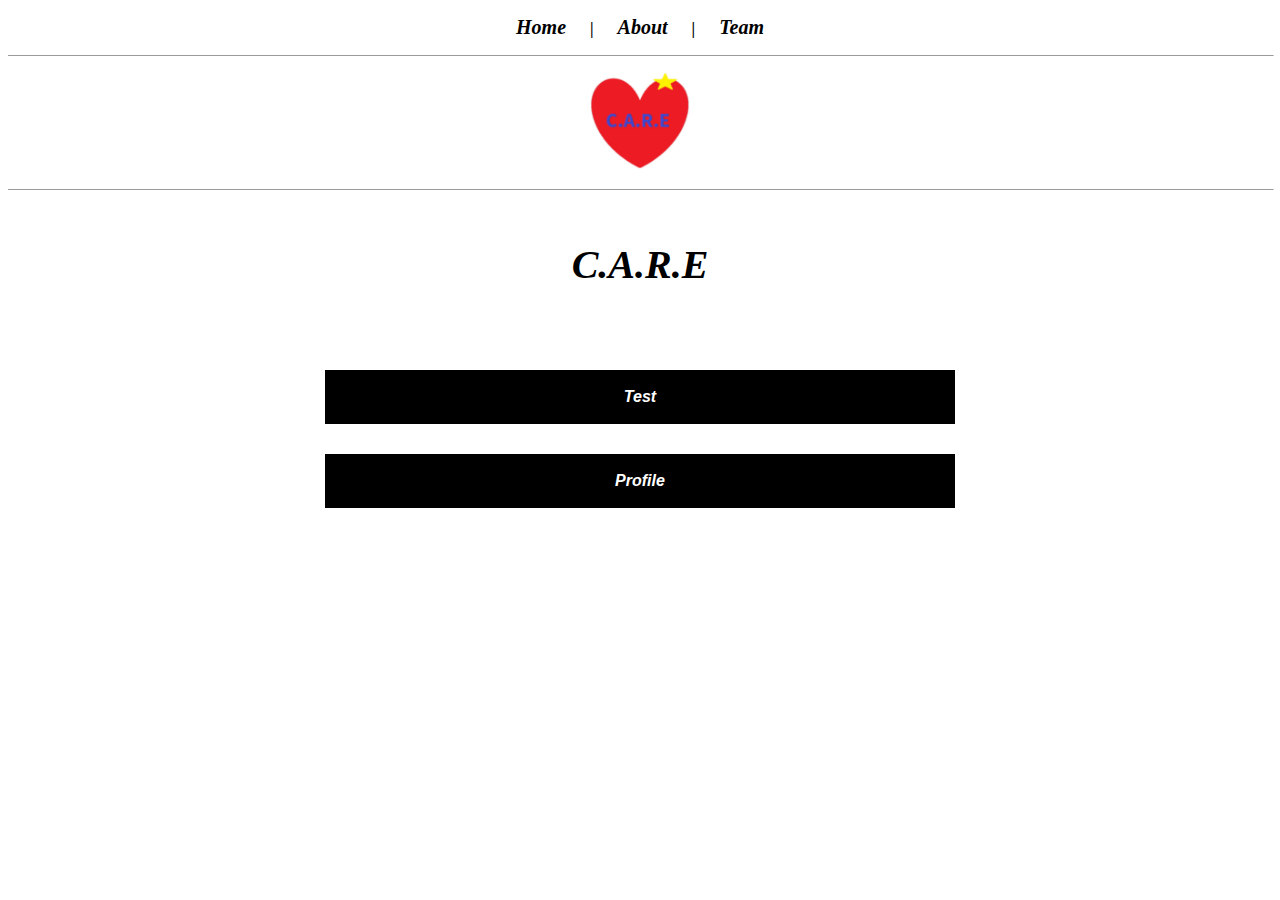
==== index.html @ 419fb631 "Update index.html" ====
<!DOCTYPE html>
<html>
<head>
<link rel="stylesheet"  type="text/css" href="media/style.css">
<title>
C.A.R.E
</title>
</head>
<body>

<p style="text-align:center">
<b>
<a href="https://carehealthapp.github.io/" class="header">Home</a>
|
<a href="https://carehealthapp.github.io/about" class="header">About</a>
|
<a href="https://carehealthapp.github.io/team" class="header">Team</a>
</b>
</p>

<hr size width="100%" color:"black">
<p style="text-align:center">
<img src="media/logo.png">
</p>
<hr size width="100%" color:"black">

<h1><b>C.A.R.E</b></h1>
<p style="text-align:center">
<a href="https://centralindia.healthbot.microsoft.com/account/healthybott-aqsgzym">
<button class="button2">
<b>
Test
</b>
</button>
</a>
<br>
<a href="">
<button class="button1">
<b>
Profile
</b>
</button>
</a>
</p>

</body>
</html>
---- media/style.css ----
body {
}

h1 {
    font: 700 italic 40px/50px Helvetica;
    text-align: center;
    margin: 50px 0px 70px 0px;
    color: black;
    font-style: italic;
    font-family: Orpheus;
}

h2 {
    font-family: Orpheus;
    font-style: italic;
    text-align: center;
    color: black;
}

.text {
  text-align: center;
  color: black;
  margin: 0px 0px 40px 0px;
}

.header {  
  color: black;  
  width: 26px;
  text-decoration: none;
  margin: 20px;
  font-style: italic;
  font-family: Orpheus;
  font-size: 20px;
}  

.header:hover{
  opacity: 0.7;
}

.button2 {
  background-color: black;
  border: 3px solid black;
  color: white;
  padding: 15px 296px;
  text-align: center;
  text-decoration: none;
  font-size: 16px;
  margin: 10px 10px 10px 10px;
  font-style: italic;
}

.button2:hover {
  background-color: white;
  border: 3px solid black;
  color: black;
}

.button1 {
  background-color: black;
  border: 3px solid black;
  color: white;
  padding: 15px 287px;
  text-align: center;
  text-decoration: none;
  font-size: 16px;
  margin: 20px 10px 80px 10px;
  font-style: italic;
}

.button1:hover {
  background-color: white;
  border: 3px solid black;
  color: black;
}

img {
  margin:0px;
  width: 100px;
  length: 100px;
}

.images {
    border: 15px solid grey;
    width: 500px;
    height: 500px;
    border-radius: 25px;
    margin: 40px 0px 40px 0px;
}

.teams {
    border: 7px solid grey;
    width: 150px;
    height: 150px;
    border-radius: 5px;
    margin: 45px;
}

.github {
  height: 22px;
  width: 22px;
  margin: 0px 5px;
}

.github:hover {
  opacity: 0.7;
}

.linkedin {
  height: 22px;
  width: 22px;
  margin: 0px 5px;
}

.linkedin:hover {
  opacity: 0.7;
}
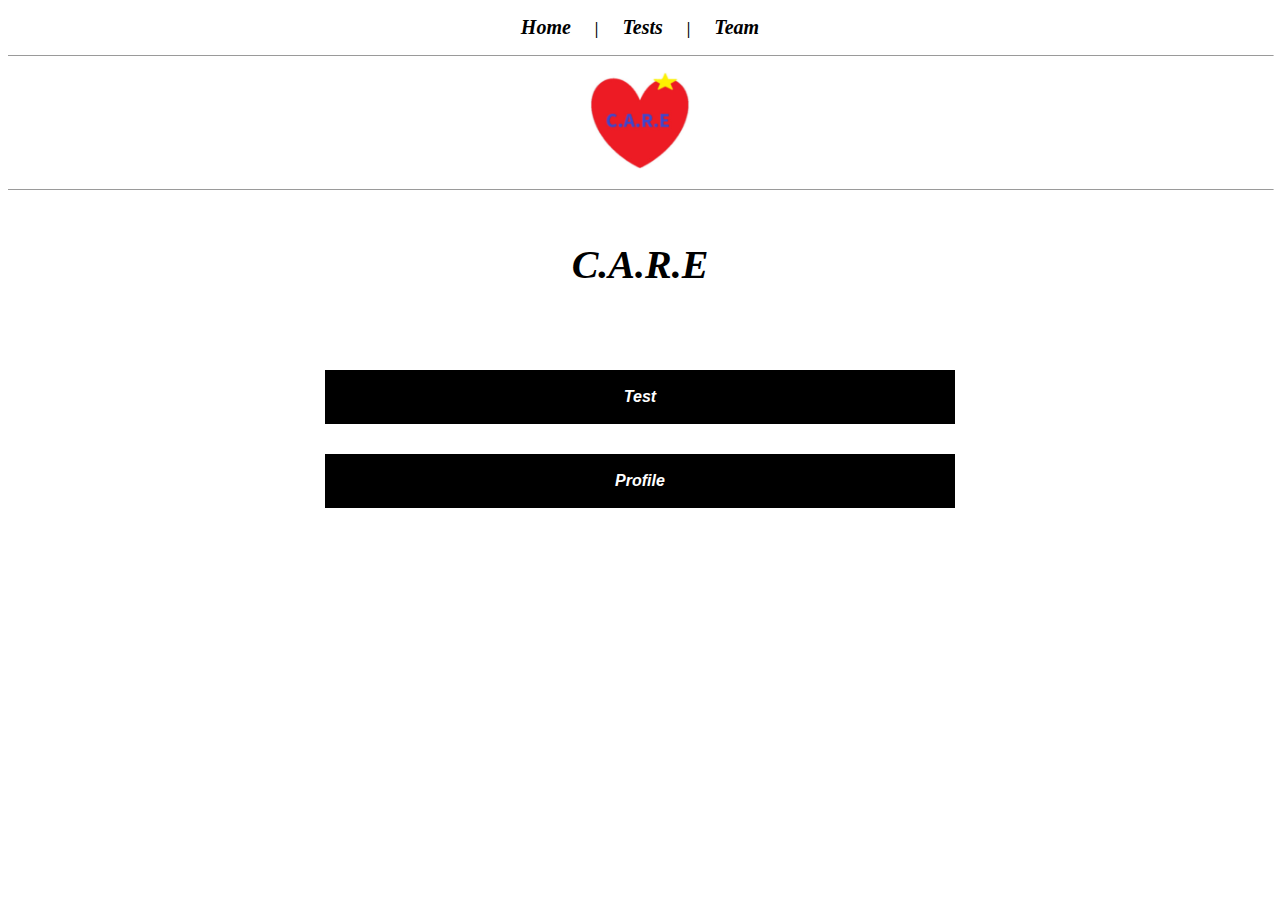
==== commit 0416ef52: "Update index.html" ====
--- a/index.html
+++ b/index.html
@@ -12,7 +12,7 @@
 <b>
 <a href="https://carehealthapp.github.io/" class="header">Home</a>
 |
-<a href="https://carehealthapp.github.io/about" class="header">About</a>
+<a href="https://carehealthapp.github.io/about" class="header">Tests</a>
 |
 <a href="https://carehealthapp.github.io/team" class="header">Team</a>
 </b>
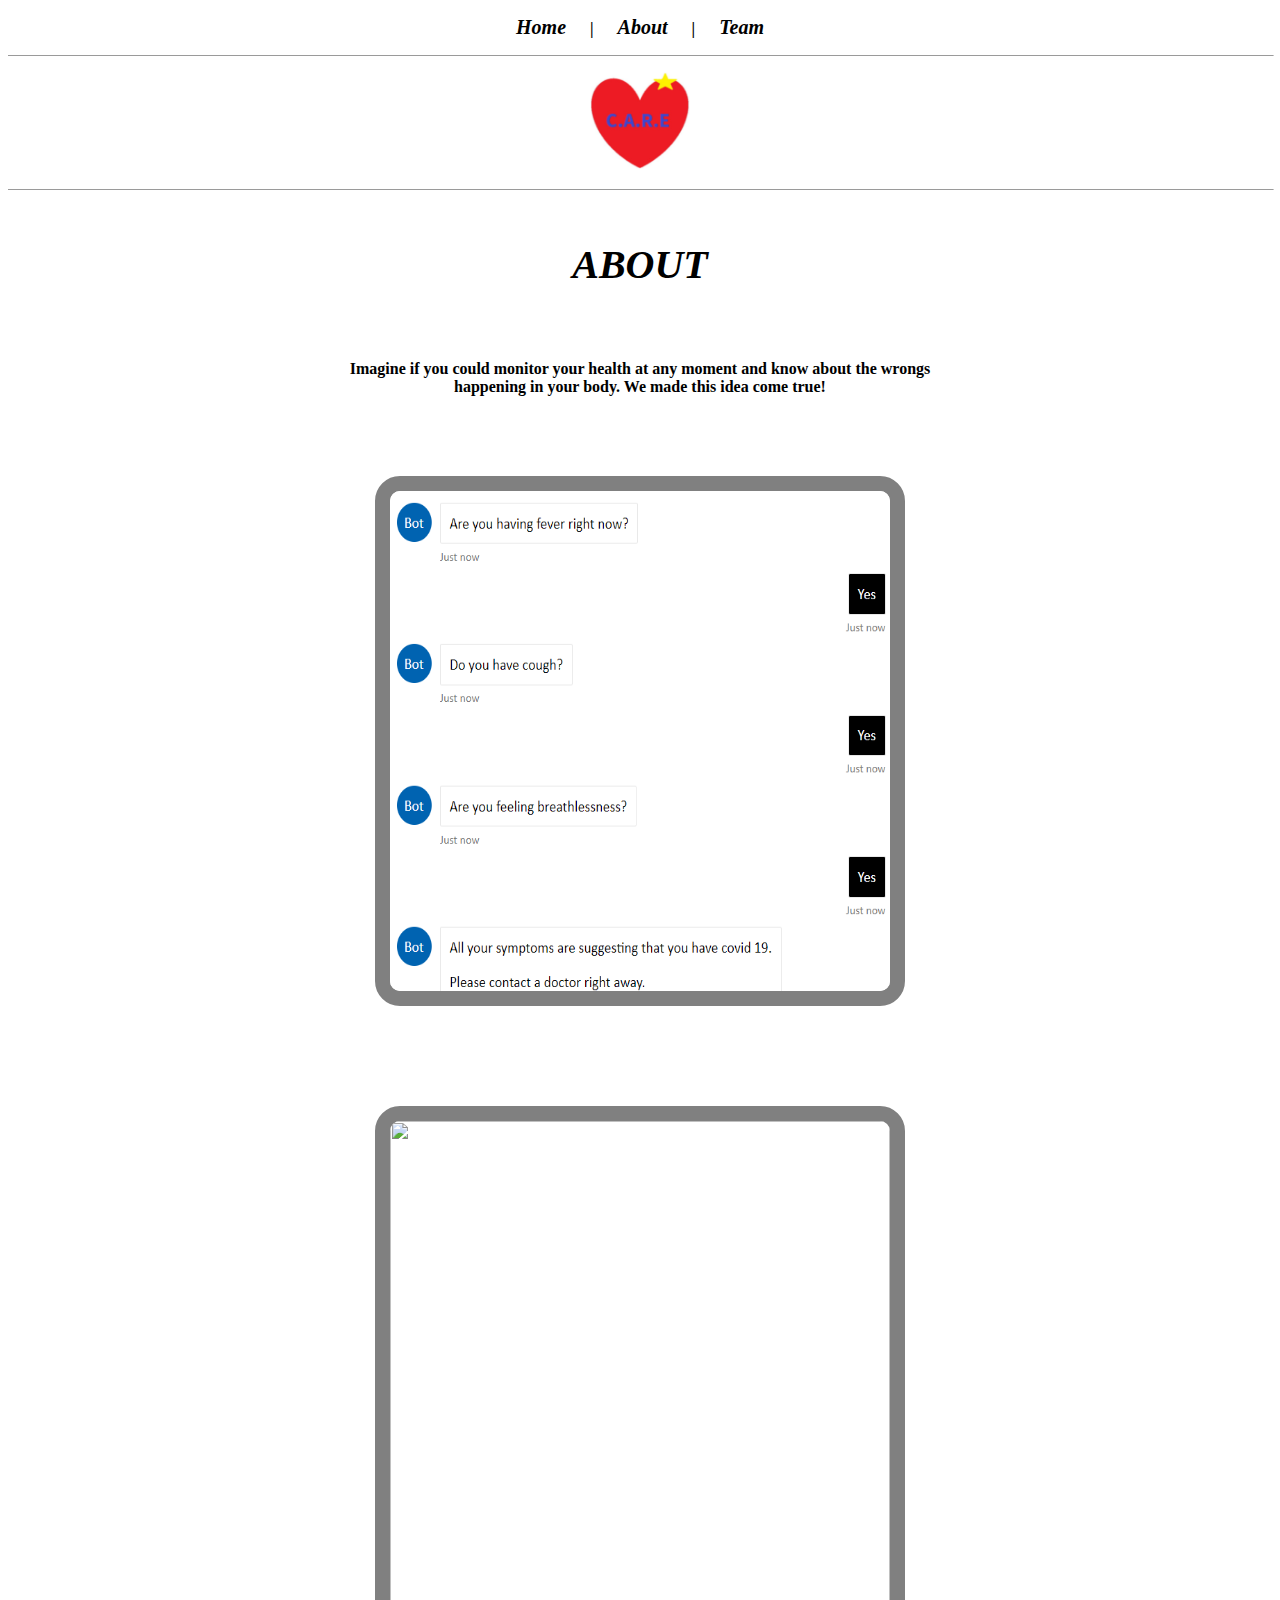
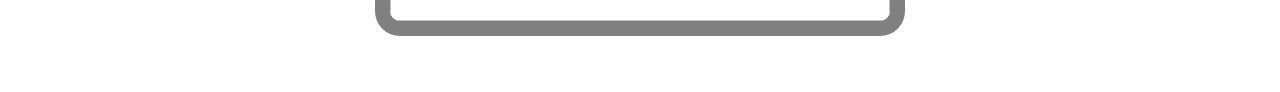
==== commit 3b5b48e6: "Update index.html" ====
--- a/index.html
+++ b/index.html
@@ -10,11 +10,11 @@
 
 <p style="text-align:center">
 <b>
-<a href="https://carehealthapp.github.io/" class="header">Home</a>
+<a href="" class="header">Home</a>
 |
-<a href="https://carehealthapp.github.io/about" class="header">Tests</a>
+<a href="" class="header">About</a>
 |
-<a href="https://carehealthapp.github.io/team" class="header">Team</a>
+<a href="" class="header">Team</a>
 </b>
 </p>
 
@@ -24,23 +24,21 @@
 </p>
 <hr size width="100%" color:"black">
 
-<h1><b>C.A.R.E</b></h1>
+<h1><b>ABOUT</b></h1>
+
+<p class="text">
+<b>
+Imagine if you could monitor your health at any moment and know about the wrongs 
+<br>happening in your body. We made this idea come true! 
+</b>
+</p>
+
 <p style="text-align:center">
-<a href="https://centralindia.healthbot.microsoft.com/account/healthybott-aqsgzym">
-<button class="button2">
-<b>
-Test
-</b>
-</button>
-</a>
-<br>
-<a href="">
-<button class="button1">
-<b>
-Profile
-</b>
-</button>
-</a>
+<img src="media/care.jpg" class="images">
+</p>
+
+<p style="text-align:center">
+<img src="media/azure1.png" class="images">
 </p>
 
 </body>
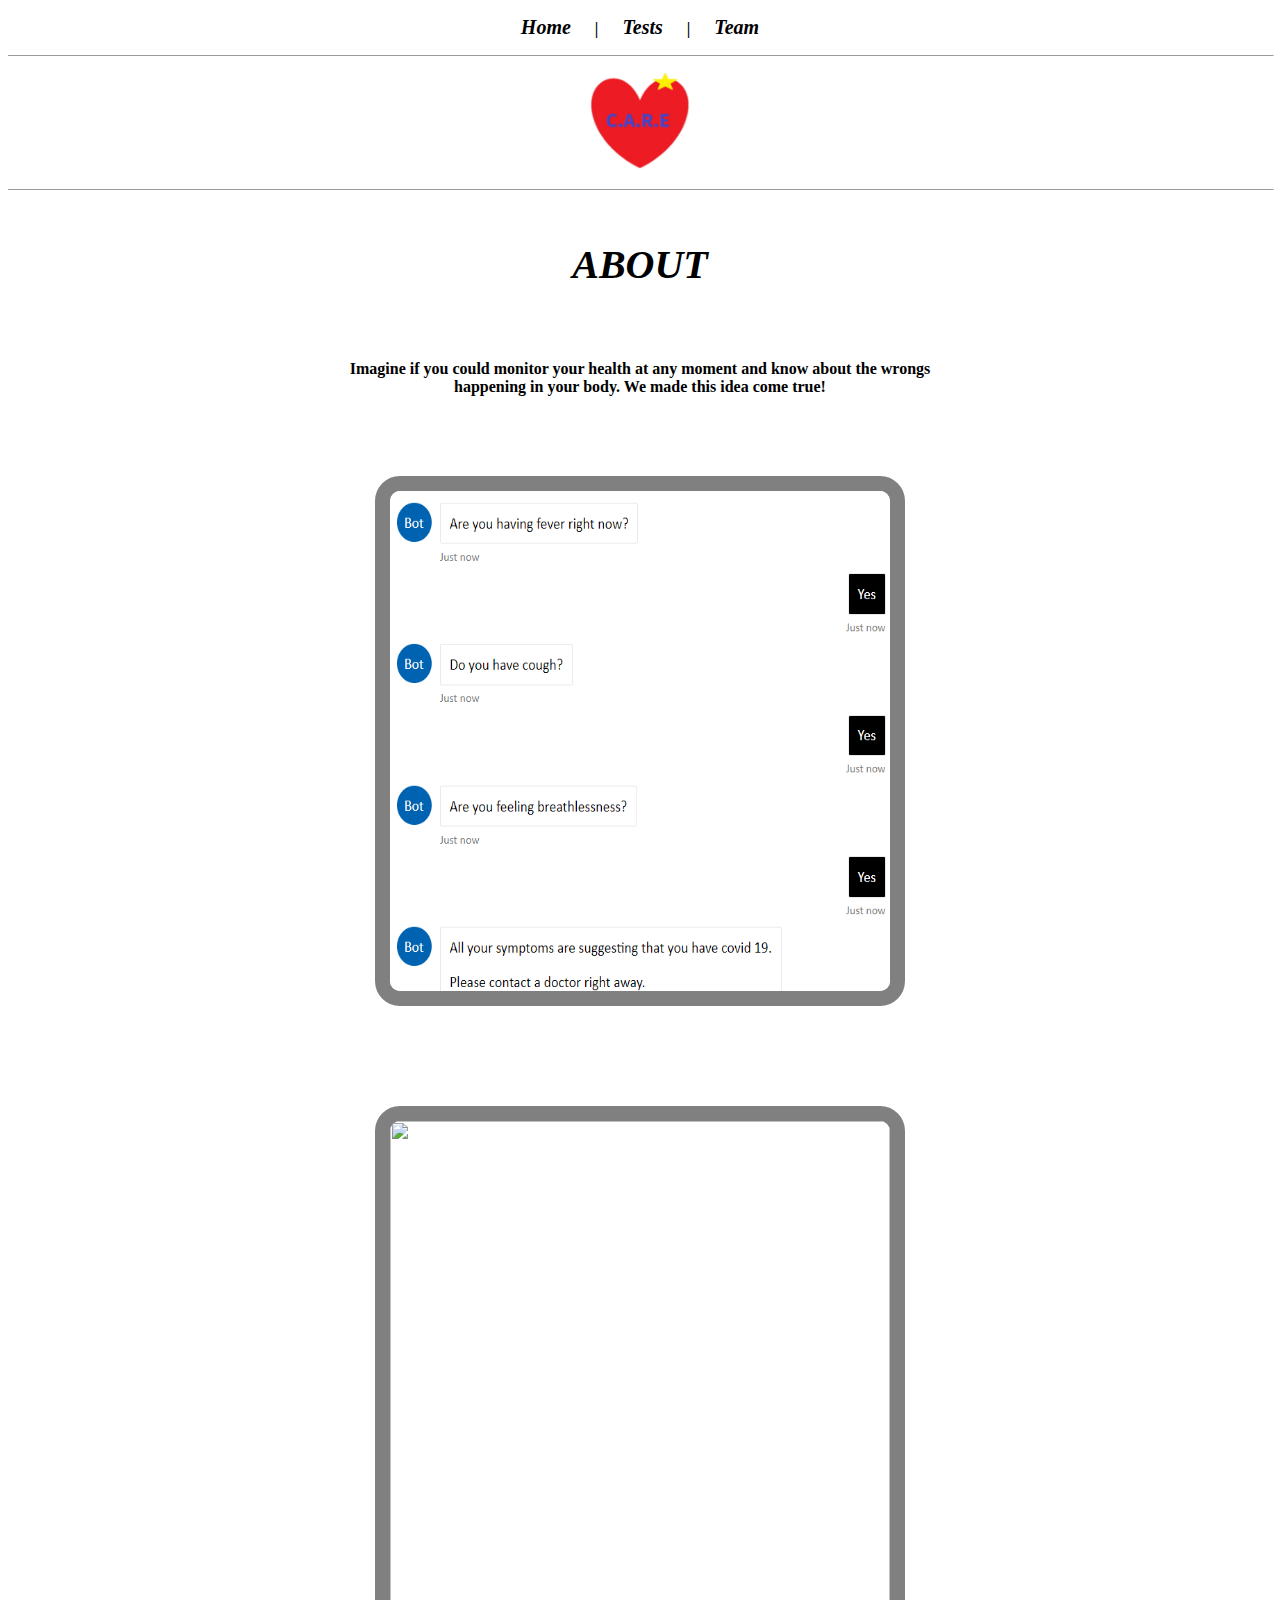
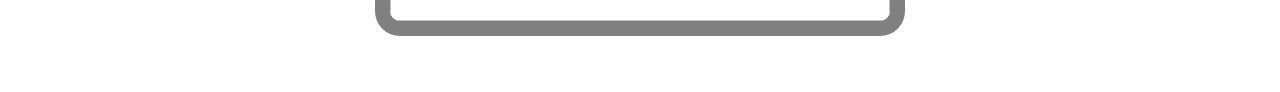
==== commit 9fc4f48c: "Update index.html" ====
--- a/index.html
+++ b/index.html
@@ -10,11 +10,11 @@
 
 <p style="text-align:center">
 <b>
-<a href="" class="header">Home</a>
+<a href="https://carehealthapp.github.io/" class="header">Home</a>
 |
-<a href="" class="header">About</a>
+<a href="https://carehealthapp.github.io/about" class="header">Tests</a>
 |
-<a href="" class="header">Team</a>
+<a href="https://carehealthapp.github.io/team" class="header">Team</a>
 </b>
 </p>
 
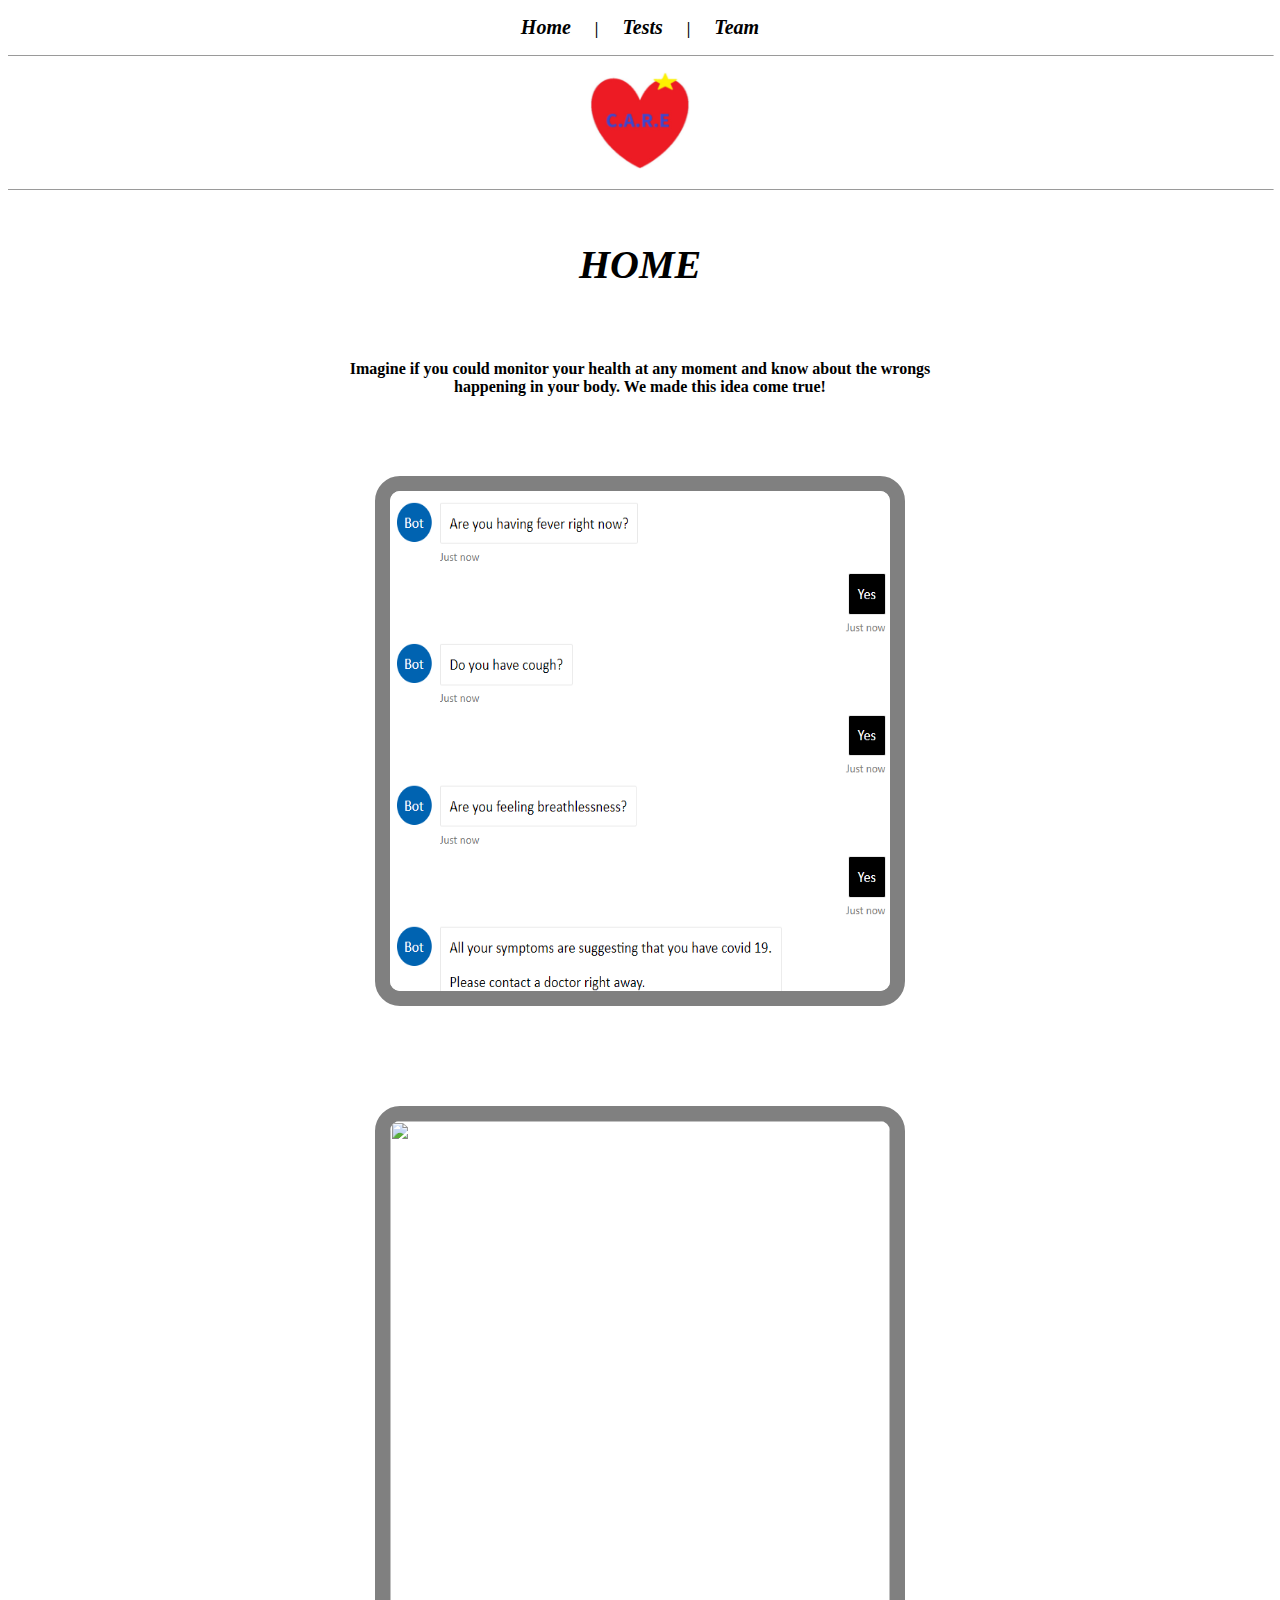
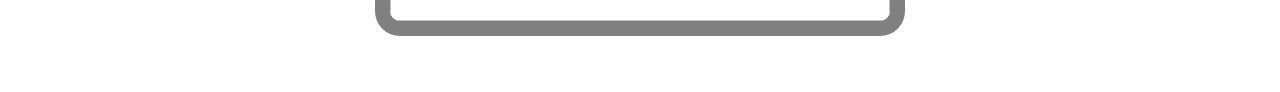
==== commit 01bb1876: "Update index.html" ====
--- a/index.html
+++ b/index.html
@@ -24,7 +24,7 @@
 </p>
 <hr size width="100%" color:"black">
 
-<h1><b>ABOUT</b></h1>
+<h1><b>HOME</b></h1>
 
 <p class="text">
 <b>
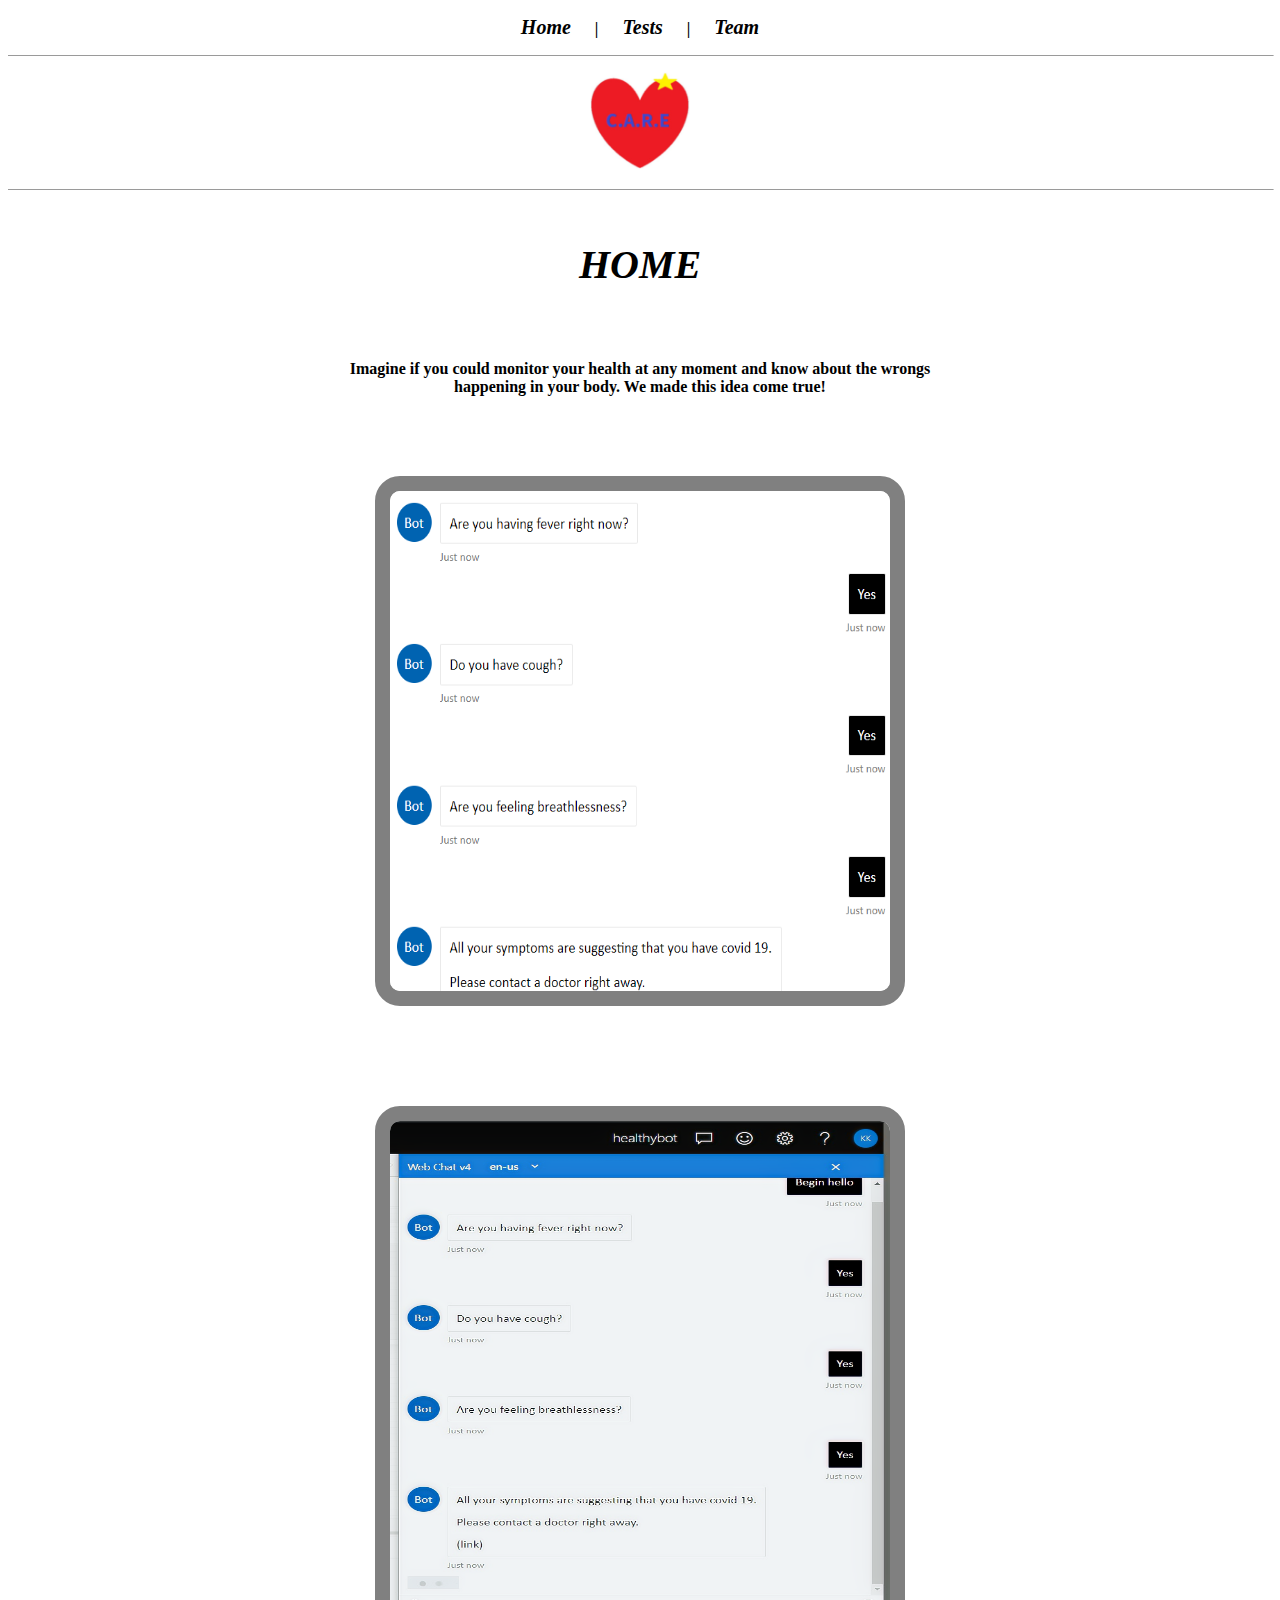
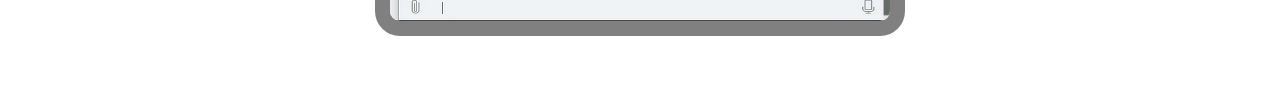
==== commit 8f95b6a9: "Update index.html" ====
--- a/index.html
+++ b/index.html
@@ -38,7 +38,7 @@
 </p>
 
 <p style="text-align:center">
-<img src="media/azure1.png" class="images">
+<img src="media/Azure1.png" class="images">
 </p>
 
 </body>
